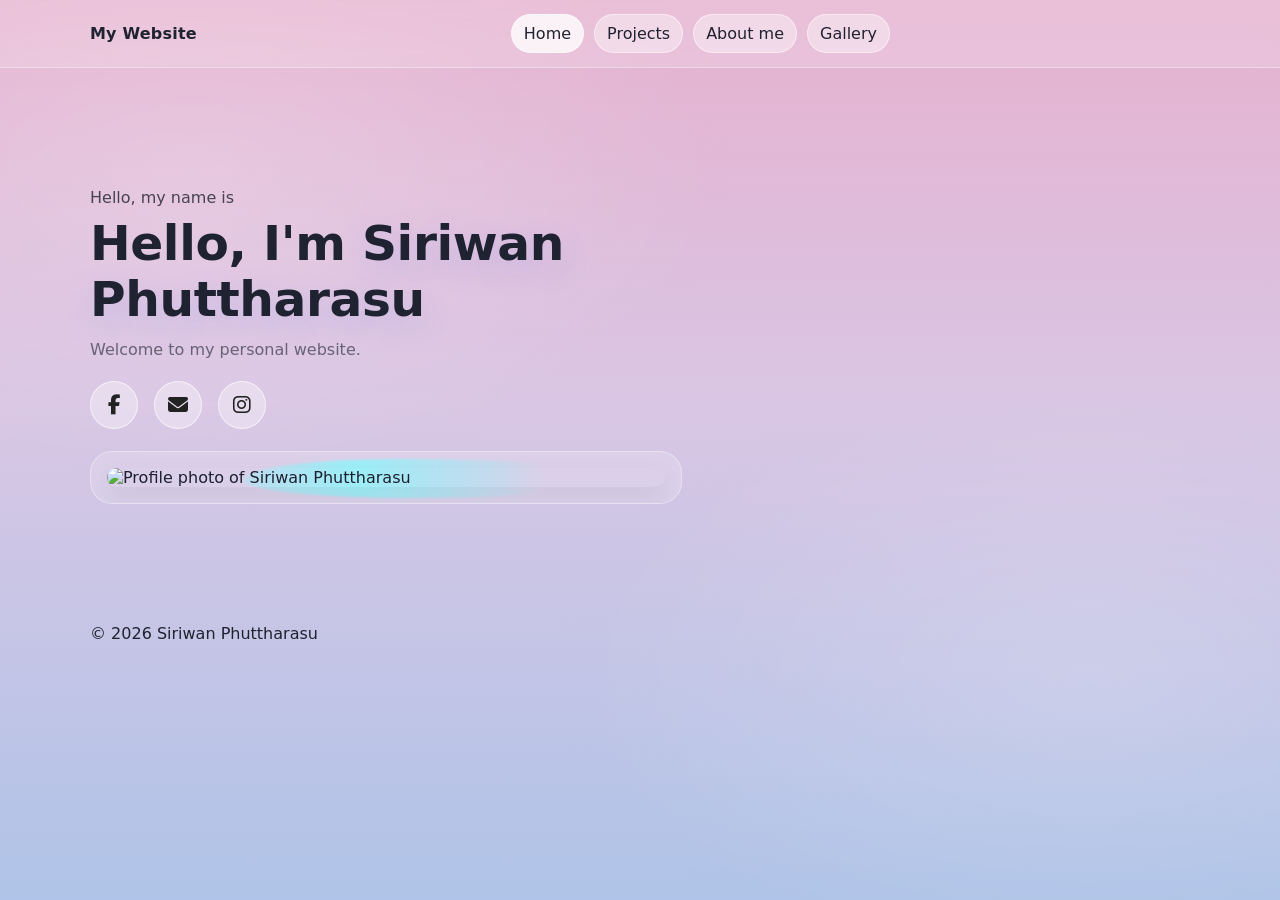
==== index.html @ 66d9b6f2 "Draft website structure" ====
<!doctype html>
<html lang="en">
<head>
  <!--
    หน้าแรก (Homepage) ของโปรเจกต์ Personal Website
    โครงสร้างใช้ Semantic HTML (header / main / section / footer)
    ดีไซน์: โครงแบบ portfolio ในคลิป + มี animation ตอน scroll (Intersection Observer)
  -->
  <meta charset="utf-8" />
  <meta name="viewport" content="width=device-width, initial-scale=1" />

  <title>PastelSite | Home</title>

  <!-- CSS หลัก -->
  <link rel="stylesheet" href="assets/css/main.css" />
  <link rel="stylesheet" href="assets/css/home.css">

  <!-- JS (defer เพื่อไม่บล็อกการโหลดหน้าเว็บ) -->
  <script src="assets/js/app.js" defer></script>
</head>

<body class="theme-1" data-page="home" id="top">

  <!-- HEADER: โลโก้ซ้าย / เมนูกลาง / ปุ่มขวา -->
  <header class="site-header reveal">
    <div class="container header-inner header-portfolio">

      <!-- โลโก้ -->
      <a class="brand" href="index.html">My Website</a>

      <!-- เมนู -->
      <nav class="nav nav-center" aria-label="Primary navigation">
        <a class="nav-link is-active" href="index.html">Home</a>
        <a class="nav-link" href="projects.html">Projects</a>
        <a class="nav-link" href="cv.html">About me</a>
        <a class="nav-link" href="gallery.html">Gallery</a>
      </nav>

<link rel="stylesheet"
      href="https://cdnjs.cloudflare.com/ajax/libs/font-awesome/6.5.1/css/all.min.css"
      integrity="sha512-..."
      crossorigin="anonymous"
      referrerpolicy="no-referrer" />
    </div>
  </header>

  <!-- MAIN -->
  <main id="content" class="container">

    <!-- HERO: ซ้ายข้อความ/ปุ่ม / ขวารูป+blob -->
    <section class="hero hero-portfolio">
      <div class="hero-grid">

        <!-- ซ้าย: คงข้อมูลเดิม -->
        <div class="hero-left reveal-left">
          <p class="hero-kicker">Hello, my name is</p>

          <h1 class="hero-title">
            Hello, I'm <span class="hero-accent">Siriwan Phuttharasu</span>
          </h1>

          <p class="hero-subtitle">
            Welcome to my personal website.
          </p>

         <!-- Social Icons -->
<div class="social-row" aria-label="Social links">

  <a class="social-btn"
     href="https://facebook.com/yourprofile"
     target="_blank"
     aria-label="Facebook">
     <i class="fa-brands fa-facebook-f"></i>
  </a>

  <a class="social-btn"
     href="mailto:your@email.com"
     aria-label="Email">
     <i class="fa-solid fa-envelope"></i>
  </a>

  <a class="social-btn"
     href="https://instagram.com/yourprofile"
     target="_blank"
     aria-label="Instagram">
     <i class="fa-brands fa-instagram"></i>
  </a>

</div>

        <!-- ขวา: รูป + blob -->
        <div class="hero-right reveal-right">
          <div class="photo-wrap">
            <div class="blob" aria-hidden="true"></div>

            <img
              class="photo"
              src="assets/images/profile.webp"
              alt="Profile photo of Siriwan Phuttharasu"
              loading="lazy"
            />
          </div>
        </div>

      </div>
    </section>
 
  <!-- FOOTER -->
  <footer class="site-footer reveal">
    <div class="container footer-inner">
      <p>© <span id="year"></span> Siriwan Phuttharasu</p>
    </div>
  </footer>

</body>
</html>
---- assets/css/main.css ----
/* main.css = ของกลางทุกหน้า (layout + components + animation) */

:root{
  --g1: linear-gradient(180deg, #E6B1CF 0%, #D9C6E4 45%, #AFC4E8 100%);
  --g2: linear-gradient(180deg, #AFC4E8 0%, #D9C6E4 50%, #E6B1CF 100%);
  --g3: linear-gradient(180deg, #E8B6AD 0%, #C9B6E5 100%);
  --g4: linear-gradient(180deg, #E6B1CF 0%, #E9B7A6 100%);

  --text: #1f2230;
  --muted: rgba(31,34,48,0.72);

  --card: rgba(255,255,255,0.55);
  --stroke: rgba(255,255,255,0.55);

  --accent: #5a7cff;
  --accent2: #ff6fb1;

  --radius: 18px;
  --shadow: 0 18px 45px rgba(20, 20, 30, 0.10);
  --shadow-soft: 0 10px 25px rgba(20, 20, 30, 0.08);

  --ease: cubic-bezier(.2,.8,.2,1);
  --speed: 220ms;
}

/* background per page */
body.theme-1 { background: var(--g1); }
body.theme-2 { background: var(--g2); }
body.theme-3 { background: var(--g3); }
body.theme-4 { background: var(--g4); }

*{ box-sizing:border-box; }
html,body{ height:100%; }

body{
  margin:0;
  font-family: system-ui, -apple-system, "Segoe UI", Roboto, Arial, sans-serif;
  color: var(--text);
  min-height:100vh;
  background-size:cover;
  background-attachment:fixed;
  background-repeat:no-repeat;
  position: relative;
  overflow-x:hidden;
}

/* overlay ให้พื้นหลังนุ่ม */
body::before{
  content:"";
  position: fixed;
  inset: 0;
  pointer-events: none;
  background:
    radial-gradient(900px 500px at 15% 20%, rgba(255,255,255,0.22), transparent 60%),
    radial-gradient(900px 500px at 85% 75%, rgba(255,255,255,0.16), transparent 60%);
  z-index: -1;
}

.container{
  width:min(1100px, 92vw);
  margin: 0 auto;
}

/* header/nav */
.site-header{
  position: sticky;
  top: 0;
  z-index: 50;
  background: rgba(255,255,255,0.18);
  border-bottom: 1px solid rgba(255,255,255,0.35);
  backdrop-filter: blur(10px);
}

.header-inner{
  display:flex;
  justify-content: space-between;
  align-items:center;
  gap: 12px;
  padding: 14px 0;
  flex-wrap: wrap;
}

.brand{
  font-weight: 900;
  text-decoration:none;
  color: var(--text);
  letter-spacing: .2px;
}

.nav{
  display:flex;
  gap: 10px;
  flex-wrap: wrap;
  justify-content:center;
}

.nav-link{
  text-decoration:none;
  color: var(--text);
  padding: 9px 12px;
  background: rgba(255,255,255,0.40);
  border: 1px solid rgba(255,255,255,0.45);
  border-radius: 999px;
  transition: transform var(--speed) var(--ease),
              background var(--speed) var(--ease),
              box-shadow var(--speed) var(--ease);
}
.nav-link:hover{
  transform: translateY(-2px);
  background: rgba(255,255,255,0.62);
  box-shadow: var(--shadow-soft);
}
.nav-link.is-active{ background: rgba(255,255,255,0.78); }

.nav-toggle{
  display:none;
  border: 1px solid rgba(255,255,255,0.55);
  background: rgba(255,255,255,0.45);
  border-radius: 12px;
  padding: 8px 10px;
  cursor:pointer;
}

/* buttons */
.btn-row{
  display:flex;
  gap: 10px;
  flex-wrap: wrap;
}

.btn{
  display:inline-flex;
  align-items:center;
  justify-content:center;
  padding: 11px 16px;
  border-radius: 999px;
  border: 1px solid rgba(255,255,255,0.55);
  text-decoration:none;
  font-weight: 800;
  color: var(--text);
  background: rgba(255,255,255,0.55);
  transition: transform var(--speed) var(--ease),
              box-shadow var(--speed) var(--ease),
              background var(--speed) var(--ease);
}
.btn:hover{
  transform: translateY(-2px);
  box-shadow: 0 16px 35px rgba(90,124,255,0.18);
  background: rgba(255,255,255,0.72);
}
.btn-primary{
  color:#fff;
  border: 1px solid rgba(90,124,255,0.45);
  background: linear-gradient(135deg, rgba(90,124,255,0.92), rgba(255,111,177,0.85));
  box-shadow: 0 14px 35px rgba(90,124,255,0.22);
}
.btn-ghost{
  background: transparent;
  border: 1px solid rgba(255,255,255,0.85);
}

/* cards/grid */
.card{
  padding: clamp(14px, 2.2vw, 20px);
  background: var(--card);
  border: 1px solid var(--stroke);
  border-radius: var(--radius);
  margin: 15px 0;
  box-shadow: var(--shadow);
}
.card:hover{
  transform: translateY(-3px);
  transition: transform var(--speed) var(--ease);
}

.grid{ display:grid; gap: 15px; }

.cards{
  grid-template-columns: repeat(auto-fit, minmax(220px, 1fr));
}

/* images */
img{
  max-width: 100%;
  height: auto;
  border-radius: calc(var(--radius) - 4px);
  box-shadow: var(--shadow-soft);
  filter: saturate(1.05) contrast(1.02);
}

/* Scroll reveal (IntersectionObserver) */
.reveal, .reveal-left, .reveal-right{
  opacity: 0;
  will-change: transform, opacity;
  transition: opacity 800ms var(--ease),
              transform 800ms var(--ease);
  transition-delay: var(--delay, 0ms);
}
.reveal{ transform: translateY(22px); }
.reveal-left{ transform: translateX(-44px); }
.reveal-right{ transform: translateX(44px); }

.reveal.is-visible,
.reveal-left.is-visible,
.reveal-right.is-visible{
  opacity: 1;
  transform: translate(0,0);
}

/* responsive */
@media (max-width: 900px){
  .nav-toggle{ display:inline-flex; }
  .nav{ display:none; }
  body.nav-open .nav{
    display:flex;
    width:100%;
    padding: 10px 0;
  }
}

@media (prefers-reduced-motion: reduce){
  *{ animation:none !important; transition:none !important; }
  .reveal,.reveal-left,.reveal-right{ opacity:1 !important; transform:none !important; }
}
---- assets/css/home.css ----
/* home.css = เฉพาะหน้า Home (hero + blob + social) */

.header-portfolio{ gap: 14px; }
.nav-center{ flex: 1; justify-content: center; }

.btn-follow{
  background: rgba(255,255,255,0.45);
  border: 1px solid rgba(255,255,255,0.55);
}

/* hero layout */
.hero-portfolio{ padding: 26px 0 10px; }

.hero-grid{
  display: grid;
  grid-template-columns: 1.1fr 0.9fr;
  gap: 24px;
  align-items: center;
  min-height: 56vh;
}

.hero-kicker{ margin: 0 0 8px; opacity: .8; }
.hero-title{
  margin: 0 0 10px;
  font-size: clamp(2rem, 3.8vw, 3.2rem);
  letter-spacing: -0.4px;
}
.hero-accent{
  font-weight: 900;
  text-shadow: 0 10px 30px rgba(90,124,255,0.18);
}
.hero-subtitle{
  margin: 0 0 14px;
  line-height: 1.6;
  opacity: .85;
  color: var(--muted);
}

/* social */
.social-row{ display:flex; gap: 16px; margin: 18px 0 22px; }

.social-btn{
  width: 48px;
  height: 48px;
  display: grid;
  place-items: center;
  border-radius: 50%;
  font-size: 20px;
  color: #222;
  text-decoration: none;

  background: rgba(255,255,255,0.35);
  border: 1px solid rgba(255,255,255,0.60);
  backdrop-filter: blur(10px);

  transition: transform 420ms var(--ease),
              box-shadow 420ms var(--ease),
              background 420ms var(--ease),
              color 420ms var(--ease);

  animation: floatIcon 2.8s ease-in-out infinite;
}
.social-btn:nth-child(2){ animation-delay: .35s; }
.social-btn:nth-child(3){ animation-delay: .7s; }

.social-btn:hover{
  transform: translateY(-10px) scale(1.18) rotate(6deg);
  box-shadow: 0 14px 30px rgba(0,0,0,0.22);
}

.social-btn.fb:hover{ background:#1877f2; color:#fff; box-shadow:0 0 26px rgba(24,119,242,0.55); }
.social-btn.mail:hover{ background:#ff6b6b; color:#fff; box-shadow:0 0 26px rgba(255,107,107,0.55); }
.social-btn.ig:hover{ background:#e1306c; color:#fff; box-shadow:0 0 26px rgba(225,48,108,0.55); }

@keyframes floatIcon{
  0%{ transform: translateY(0); }
  50%{ transform: translateY(-10px); }
  100%{ transform: translateY(0); }
}

/* photo + blob */
.photo-wrap{
  position: relative;
  border-radius: 22px;
  padding: 16px;
  background: rgba(255,255,255,0.18);
  border: 1px solid rgba(255,255,255,0.35);
  overflow: hidden;
}

.blob{
  position: absolute;
  inset: 14% 10% 10% 26%;
  border-radius: 40% 60% 55% 45% / 55% 45% 55% 45%;
  background: radial-gradient(circle at 30% 30%,
    rgba(120, 255, 255, 0.65),
    rgba(120, 255, 255, 0.18) 55%,
    transparent 70%);
  filter: blur(1px);
  animation: blobMove 6s ease-in-out infinite;
}

@keyframes blobMove{
  0%,100%{ transform: translate(0,0) scale(1); }
  50%{ transform: translate(-10px, 8px) scale(1.06); }
}

.photo{
  position: relative;
  z-index: 2;
  width: 100%;
  height: auto;
  border-radius: 18px;
  display: block;
}

/* responsive */
@media (max-width: 900px){
  .hero-grid{
    grid-template-columns: 1fr;
    min-height: auto;
  }
}
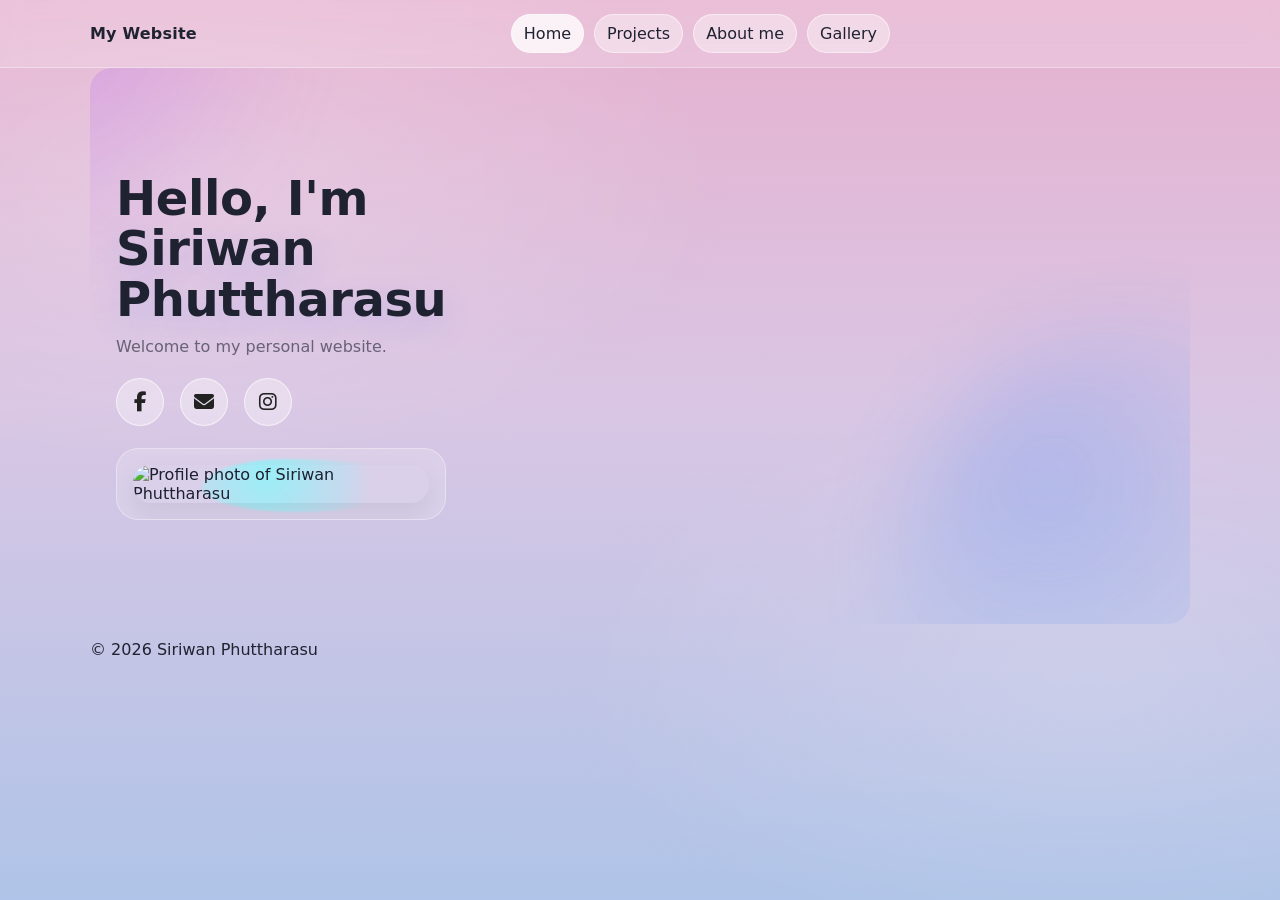
==== commit c4a06b77: "add project.html" ====
--- a/index.html
+++ b/index.html
@@ -53,7 +53,6 @@
 
         <!-- ซ้าย: คงข้อมูลเดิม -->
         <div class="hero-left reveal-left">
-          <p class="hero-kicker">Hello, my name is</p>
 
           <h1 class="hero-title">
             Hello, I'm <span class="hero-accent">Siriwan Phuttharasu</span>
--- a/assets/css/home.css
+++ b/assets/css/home.css
@@ -120,4 +120,131 @@
     grid-template-columns: 1fr;
     min-height: auto;
   }
-}+}
+
+/* ===== HERO (Home) ===== */
+.hero{
+  position: relative;
+  display: grid;
+  grid-template-columns: 1.1fr .9fr;
+  gap: 24px;
+  align-items: center;
+  padding: 26px;
+  border-radius: 22px;
+  overflow: hidden;
+}
+
+/* พื้นหลังอลังการนุ่มๆ */
+.hero::before,
+.hero::after{
+  content:"";
+  position:absolute;
+  inset:auto;
+  width: 520px;
+  height: 520px;
+  border-radius: 999px;
+  filter: blur(40px);
+  opacity: .55;
+  z-index: 0;
+}
+.hero::before{
+  left:-220px; top:-220px;
+  background: radial-gradient(circle at 30% 30%, rgba(168,85,247,.55), transparent 55%);
+}
+.hero::after{
+  right:-220px; bottom:-220px;
+  background: radial-gradient(circle at 30% 30%, rgba(59,130,246,.45), transparent 55%);
+}
+
+.hero-content, .hero-media{ position: relative; z-index: 1; }
+
+.hero-kicker{
+  margin:0 0 10px;
+  font-weight: 800;
+  letter-spacing: .12em;
+  text-transform: uppercase;
+  opacity: .75;
+  font-size: .85rem;
+}
+
+.hero-title{
+  margin:0 0 10px;
+  font-size: clamp(2rem, 4.2vw, 3rem);
+  line-height: 1.05;
+}
+
+.grad-text{
+  background: linear-gradient(90deg, rgba(168,85,247,.95), rgba(59,130,246,.95), rgba(236,72,153,.9));
+  -webkit-background-clip: text;
+  background-clip: text;
+  color: transparent;
+}
+
+.hero-subtitle{
+  margin:0 0 16px;
+  max-width: 48ch;
+  opacity: .85;
+}
+
+.hero-actions{
+  display:flex;
+  gap: 10px;
+  flex-wrap: wrap;
+  margin: 14px 0 14px;
+}
+
+.hero-badges{
+  display:flex;
+  gap: 8px;
+  flex-wrap: wrap;
+}
+
+.pill{
+  padding: 6px 10px;
+  border-radius: 999px;
+  border: 1px solid rgba(255,255,255,.35);
+  background: rgba(255,255,255,.22);
+  backdrop-filter: blur(8px);
+  font-weight: 700;
+  font-size: .85rem;
+}
+
+/* รูปฝั่งขวา */
+.hero-media{
+  display: grid;
+  place-items: center;
+  position: relative;
+}
+
+.hero-img{
+  width: min(340px, 80%);
+  aspect-ratio: 1 / 1;
+  object-fit: cover;
+  border-radius: 22px;
+  border: 1px solid rgba(255,255,255,.45);
+  box-shadow: 0 20px 50px rgba(0,0,0,.20);
+  transform: translateZ(0);
+}
+
+/* Glow หลังรูป */
+.hero-glow{
+  position:absolute;
+  width: min(380px, 88%);
+  height: min(380px, 88%);
+  border-radius: 26px;
+  background: radial-gradient(circle at 30% 20%, rgba(236,72,153,.35), transparent 55%),
+              radial-gradient(circle at 70% 80%, rgba(59,130,246,.35), transparent 55%);
+  filter: blur(18px);
+  z-index: -1;
+}
+
+/* Responsive: จอเล็กให้รูปลงล่าง */
+@media (max-width: 860px){
+  .hero{
+    grid-template-columns: 1fr;
+  }
+  .hero-media{
+    order: 2;
+  }
+}
+
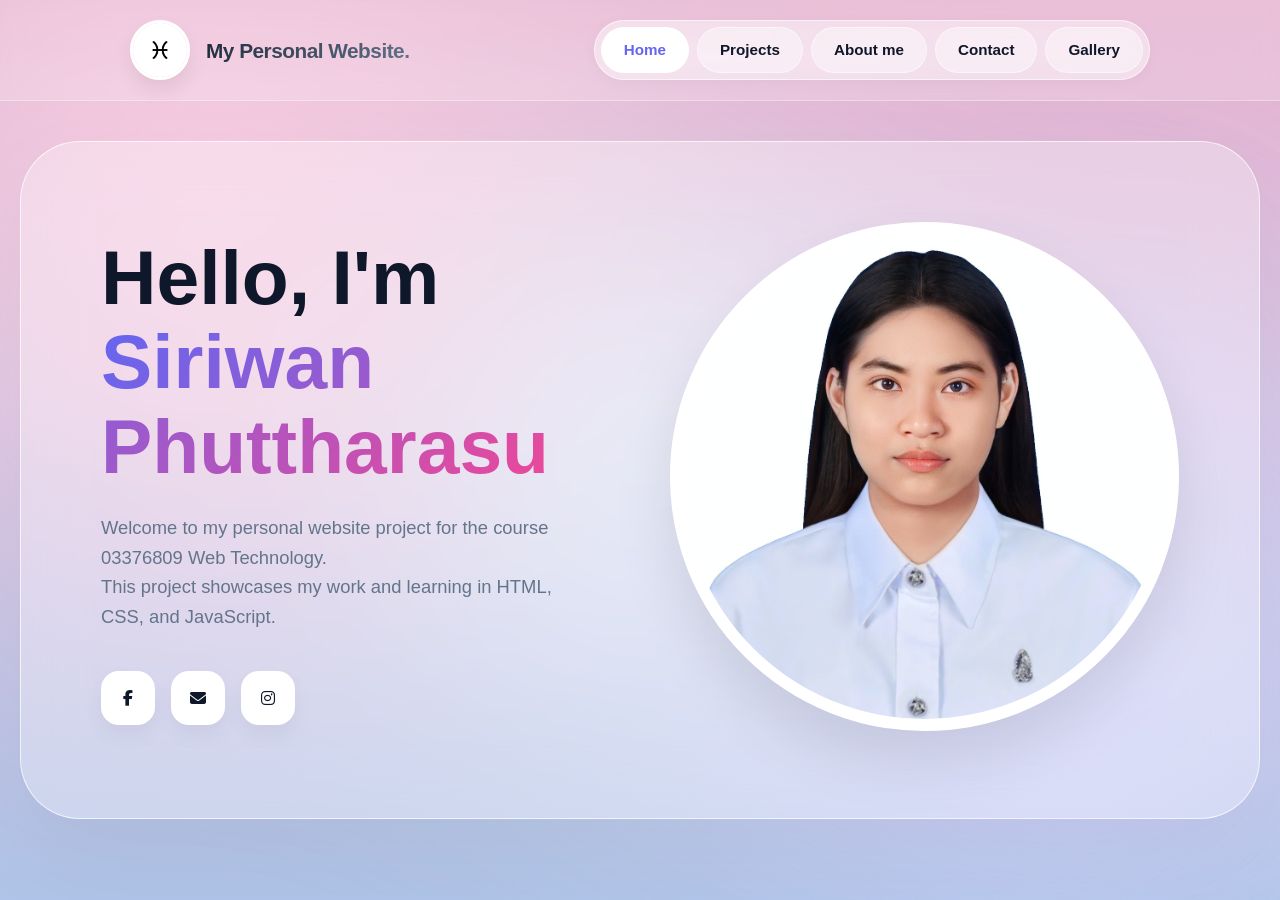
==== commit 601a0f77: "แก้ไขหน้า index" ====
--- a/index.html
+++ b/index.html
@@ -1,115 +1,107 @@
 <!doctype html>
 <html lang="en">
 <head>
-  <!--
-    หน้าแรก (Homepage) ของโปรเจกต์ Personal Website
-    โครงสร้างใช้ Semantic HTML (header / main / section / footer)
-    ดีไซน์: โครงแบบ portfolio ในคลิป + มี animation ตอน scroll (Intersection Observer)
-  -->
   <meta charset="utf-8" />
   <meta name="viewport" content="width=device-width, initial-scale=1" />
+  <title>Siriwan | Portfolio</title>
 
-  <title>PastelSite | Home</title>
+  <link rel="stylesheet" href="assets/css/main.css" />
+  <link rel="stylesheet" href="assets/css/index.css">
+  
+  <link rel="stylesheet" href="https://cdnjs.cloudflare.com/ajax/libs/font-awesome/6.5.1/css/all.min.css" />
 
-  <!-- CSS หลัก -->
-  <link rel="stylesheet" href="assets/css/main.css" />
-  <link rel="stylesheet" href="assets/css/home.css">
-
-  <!-- JS (defer เพื่อไม่บล็อกการโหลดหน้าเว็บ) -->
   <script src="assets/js/app.js" defer></script>
 </head>
 
 <body class="theme-1" data-page="home" id="top">
 
-  <!-- HEADER: โลโก้ซ้าย / เมนูกลาง / ปุ่มขวา -->
-  <header class="site-header reveal">
-    <div class="container header-inner header-portfolio">
+  <header class="site-header">
+    <div class="container header-inner">
+      <a class="brand-group" href="index.html">
+        <img src="assets\images\pisces-sign.png" alt="Logo" class="brand-logo">
+        <span class="brand-text">My Personal Website.</span>
+      </a>
 
-      <!-- โลโก้ -->
-      <a class="brand" href="index.html">My Website</a>
+      <button class="menu-toggle" id="menu-toggle">
+        <i class="fa-solid fa-bars"></i>
+      </button>
 
-      <!-- เมนู -->
-      <nav class="nav nav-center" aria-label="Primary navigation">
-        <a class="nav-link is-active" href="index.html">Home</a>
-        <a class="nav-link" href="projects.html">Projects</a>
-        <a class="nav-link" href="cv.html">About me</a>
-        <a class="nav-link" href="gallery.html">Gallery</a>
+      <nav class="nav" id="main-nav">
+        <a class="nav-link nav-item is-active" href="index.html">Home</a>
+        <a class="nav-link nav-item" href="projects.html">Projects</a>
+        <a class="nav-link nav-item" href="cv.html">About me</a>
+        <a class="nav-link nav-item" href="contact.html">Contact</a>
+        <a class="nav-link nav-item" href="gallery.html">Gallery</a>
       </nav>
-
-<link rel="stylesheet"
-      href="https://cdnjs.cloudflare.com/ajax/libs/font-awesome/6.5.1/css/all.min.css"
-      integrity="sha512-..."
-      crossorigin="anonymous"
-      referrerpolicy="no-referrer" />
     </div>
   </header>
 
-  <!-- MAIN -->
-  <main id="content" class="container">
+  <script>
+  const menuToggle = document.getElementById('menu-toggle');
+  const mainNav = document.getElementById('main-nav');
 
-    <!-- HERO: ซ้ายข้อความ/ปุ่ม / ขวารูป+blob -->
-    <section class="hero hero-portfolio">
-      <div class="hero-grid">
+  menuToggle.addEventListener('click', (e) => {
+    e.stopPropagation();
+    mainNav.classList.toggle('active');
+    
+    // สลับไอคอนระหว่างขีดกับกากบาท
+    const icon = menuToggle.querySelector('i');
+    icon.classList.toggle('fa-bars');
+    icon.classList.toggle('fa-xmark');
+  });
 
-        <!-- ซ้าย: คงข้อมูลเดิม -->
-        <div class="hero-left reveal-left">
+  // คลิกที่อื่นเพื่อปิดเมนูอัตโนมัติ
+  document.addEventListener('click', () => {
+    mainNav.classList.remove('active');
+    const icon = menuToggle.querySelector('i');
+    if(icon) {
+      icon.classList.add('fa-bars');
+      icon.classList.remove('fa-xmark');
+    }
+  });
+</script>
 
-          <h1 class="hero-title">
-            Hello, I'm <span class="hero-accent">Siriwan Phuttharasu</span>
-          </h1>
+  <main id="content">
+    <section class="hero-section">
+      <div class="static-bg"></div>
 
-          <p class="hero-subtitle">
-            Welcome to my personal website.
-          </p>
+      <div class="hero-glass-container">
+        
+        <div class="hero-content">
+          <div class="reveal-wrapper">
+          </div>
+          
+          <div class="reveal-wrapper">
+            <h1 class="hero-title">
+              Hello, I'm <br>
+              <span class="grad-text">Siriwan Phuttharasu</span>
+            </h1>
+          </div>
 
-         <!-- Social Icons -->
-<div class="social-row" aria-label="Social links">
+          <div class="reveal-wrapper">
+            <p class="hero-subtitle">
+            Welcome to my personal website project for the course 03376809 Web Technology.<br>
+            This project showcases my work and learning in HTML, CSS, and JavaScript.
+            </p>
+          </div>
 
-  <a class="social-btn"
-     href="https://facebook.com/yourprofile"
-     target="_blank"
-     aria-label="Facebook">
-     <i class="fa-brands fa-facebook-f"></i>
-  </a>
+          <div class="hero-actions">
+            <div class="social-row">
+              <a href="contact.html" class="social-btn"><i class="fa-brands fa-facebook-f"></i></a>
+              <a href="contact.html" class="social-btn"><i class="fa-solid fa-envelope"></i></a>
+              <a href="contact.html" class="social-btn"><i class="fa-brands fa-instagram"></i></a>
+            </div>
+          </div>
+        </div>
 
-  <a class="social-btn"
-     href="mailto:your@email.com"
-     aria-label="Email">
-     <i class="fa-solid fa-envelope"></i>
-  </a>
-
-  <a class="social-btn"
-     href="https://instagram.com/yourprofile"
-     target="_blank"
-     aria-label="Instagram">
-     <i class="fa-brands fa-instagram"></i>
-  </a>
-
-</div>
-
-        <!-- ขวา: รูป + blob -->
-        <div class="hero-right reveal-right">
-          <div class="photo-wrap">
-            <div class="blob" aria-hidden="true"></div>
-
-            <img
-              class="photo"
-              src="assets/images/profile.webp"
-              alt="Profile photo of Siriwan Phuttharasu"
-              loading="lazy"
-            />
-          </div>
+        <div class="hero-media">
+          <div class="image-stack">
+            <img src="assets\images\59EAC357-EA82-464A-8E9E-54AF8A7E2A20.jpg" alt="Siriwan" class="hero-img-static">
         </div>
 
       </div>
     </section>
- 
-  <!-- FOOTER -->
-  <footer class="site-footer reveal">
-    <div class="container footer-inner">
-      <p>© <span id="year"></span> Siriwan Phuttharasu</p>
-    </div>
-  </footer>
+  </main>
 
 </body>
 </html>
--- a/assets/css/index.css
+++ b/assets/css/index.css
@@ -0,0 +1,301 @@
+/* ========================================
+   MAIN STYLES - Cloud Glassmorphism Portfolio
+   ======================================== */
+
+:root {
+  --p1: #ffcfe2; /* ชมพูพาสเทล */
+  --p2: #d1d1ff; /* ม่วงฟ้าพาสเทล */
+  --p3: #e2f9ff; /* ฟ้าพาสเทล */
+  --text-dark: #0f172a;
+  --text-muted: #64748b;
+  --primary-grad: linear-gradient(135deg, #6366f1 0%, #ec4899 100%);
+  --ease-out: cubic-bezier(0.16, 1, 0.3, 1);
+  --ease-nav: cubic-bezier(0.22, 1, 0.36, 1);
+}
+
+* {
+  margin: 0;
+  padding: 0;
+  box-sizing: border-box;
+}
+
+body {
+  font-family: 'Plus Jakarta Sans', sans-serif;
+  color: var(--text-dark);
+  background-color: #f8fafc;
+  overflow-x: hidden;
+  line-height: 1.6;
+}
+
+/* 1. STATIC BACKGROUND */
+.static-bg {
+  position: fixed;
+  inset: 0;
+  background: 
+    radial-gradient(circle at 15% 25%, var(--p1) 0%, transparent 40%),
+    radial-gradient(circle at 85% 75%, var(--p2) 0%, transparent 40%),
+    radial-gradient(circle at 50% 50%, var(--p3) 0%, transparent 50%);
+  filter: blur(100px);
+  z-index: -1;
+  opacity: 0.8;
+}
+
+/* 2. SITE HEADER & NAVIGATION */
+.site-header {
+  position: fixed;
+  top: 0;
+  left: 0;
+  width: 100%;
+  z-index: 100;
+  padding: 20px 0;
+}
+
+.header-inner {
+  max-width: 1300px;
+  margin: 0 auto;
+  display: flex;
+  justify-content: space-between;
+  align-items: center;
+  padding: 0 40px;
+}
+
+.brand-group {
+  display: flex;
+  align-items: center;
+  gap: 16px;
+  text-decoration: none;
+}
+
+.brand-logo {
+  height: 60px;
+  width: 60px;
+  object-fit: cover;
+  border-radius: 50%;
+  border: 3px solid #fff;
+  box-shadow: 0 10px 20px rgba(0, 0, 0, 0.08);
+  transition: transform 0.4s var(--ease-out);
+}
+
+.brand-group:hover .brand-logo {
+  transform: scale(1.1) rotate(5deg);
+}
+
+.brand-text {
+  font-size: 1.3rem;
+  font-weight: 800;
+  letter-spacing: -0.5px;
+  color: var(--text-dark);
+  text-decoration: none;
+  background: linear-gradient(135deg, #1e293b 0%, #64748b 100%);
+  -webkit-background-clip: text;
+  -webkit-text-fill-color: transparent;
+}
+
+/* NAVIGATION (Desktop) */
+.menu-toggle {
+  display: none;
+  background: rgba(255, 255, 255, 0.5);
+  border: 1px solid rgba(255, 255, 255, 0.7);
+  padding: 10px 15px;
+  border-radius: 12px;
+  cursor: pointer;
+  font-size: 1.2rem;
+  color: var(--text-dark);
+  backdrop-filter: blur(10px);
+  z-index: 1001;
+}
+
+.nav {
+  display: flex;
+  gap: 8px;
+  background: rgba(255, 255, 255, 0.4);
+  padding: 6px;
+  border-radius: 100px;
+  backdrop-filter: blur(15px);
+  border: 1px solid rgba(255, 255, 255, 0.6);
+  box-shadow: 0 4px 15px rgba(0, 0, 0, 0.03);
+}
+
+/* Nav Item Animation */
+@keyframes navSlideIn {
+  from { opacity: 0; transform: translateY(-10px); filter: blur(5px); }
+  to { opacity: 1; transform: translateY(0); filter: blur(0); }
+}
+
+.nav-item {
+  opacity: 0;
+  padding: 10px 22px;
+  border-radius: 100px;
+  text-decoration: none;
+  font-weight: 600;
+  font-size: 0.95rem;
+  color: var(--text-dark);
+  transition: all 0.3s var(--ease-nav);
+  animation: navSlideIn 0.8s var(--ease-nav) forwards;
+}
+
+.nav-item:nth-child(1) { animation-delay: 0.2s; }
+.nav-item:nth-child(2) { animation-delay: 0.3s; }
+.nav-item:nth-child(3) { animation-delay: 0.4s; }
+.nav-item:nth-child(4) { animation-delay: 0.5s; }
+
+.nav-item:hover, .nav-item.is-active {
+  background: #fff;
+  color: #6366f1;
+}
+
+/* NAVIGATION (Mobile/Tablet) */
+@media (max-width: 992px) {
+  .menu-toggle { display: block; }
+  .nav {
+    display: none;
+    position: absolute;
+    top: 90px;
+    right: 40px;
+    flex-direction: column;
+    background: rgba(255, 255, 255, 0.8);
+    backdrop-filter: blur(20px);
+    padding: 20px;
+    border-radius: 25px;
+    box-shadow: 0 20px 40px rgba(0,0,0,0.1);
+    width: 200px;
+    gap: 10px;
+    z-index: 1000;
+  }
+  .nav-item { animation: none; opacity: 1; text-align: center; } /* ปิดแอนิเมชันสไลด์ในจอเล็กเพื่อให้กดแล้วโผล่ทันที */
+  .nav.active {
+    display: flex;
+    animation: fadeIn 0.3s ease forwards;
+  }
+}
+
+@keyframes fadeIn {
+  from { opacity: 0; transform: translateY(-10px); }
+  to { opacity: 1; transform: translateY(0); }
+}
+
+/* 3. HERO SECTION */
+.hero-section {
+  min-height: 100vh;
+  display: flex;
+  align-items: center;
+  justify-content: center;
+  padding: 120px 20px 60px;
+}
+
+.hero-glass-container {
+  position: relative;
+  z-index: 2;
+  max-width: 1300px;
+  width: 100%;
+  display: grid;
+  grid-template-columns: 1fr 1fr;
+  align-items: center;
+  gap: 60px;
+  padding: 80px;
+  background: rgba(255, 255, 255, 0.3);
+  backdrop-filter: blur(30px);
+  border: 1px solid rgba(255, 255, 255, 0.7);
+  border-radius: 60px;
+  box-shadow: 0 40px 100px rgba(0, 0, 0, 0.05);
+}
+
+/* 4. HERO CONTENT & ANIMATIONS */
+@keyframes slideInOnce {
+  to { opacity: 1; transform: translateX(0); }
+}
+
+.hero-title {
+  opacity: 0;
+  transform: translateX(-80px);
+  animation: slideInOnce 1.2s var(--ease-out) forwards 0.8s;
+  font-size: clamp(3rem, 6vw, 4.8rem);
+  font-weight: 900;
+  line-height: 1.1;
+  margin-bottom: 25px;
+}
+
+.grad-text {
+  background: var(--primary-grad);
+  -webkit-background-clip: text;
+  background-clip: text;
+  color: transparent;
+}
+
+.hero-subtitle {
+  opacity: 0;
+  transform: translateX(-80px);
+  animation: slideInOnce 1.2s var(--ease-out) forwards 1.1s;
+  font-size: 1.15rem;
+  color: var(--text-muted);
+  max-width: 480px;
+  margin-bottom: 40px;
+}
+
+.social-row {
+  display: flex;
+  gap: 16px;
+  opacity: 0;
+  transform: translateX(-80px);
+  animation: slideInOnce 1.2s var(--ease-out) forwards 1.4s;
+}
+
+/* 5. HERO MEDIA (วงกลม-อยู่นิ่งพร้อม Animation ขยาย) */
+@keyframes zoomOutOnce {
+  to { opacity: 1; transform: scale(1); }
+}
+
+.hero-media {
+  display: flex;
+  justify-content: center;
+}
+
+.hero-img-static {
+  width: 100%;
+  max-width: 550px;
+  aspect-ratio: 1/1;
+  object-fit: cover;
+  border-radius: 50%; /* วงกลมสมบูรณ์ */
+  border: 12px solid #fff;
+  box-shadow: 0 30px 60px rgba(0, 0, 0, 0.1);
+  background: #fff;
+  
+  /* Animation ขยายตอนเปิดเว็บ */
+  opacity: 0;
+  transform: scale(0.9);
+  animation: zoomOutOnce 1.5s var(--ease-out) forwards 0.5s;
+}
+
+/* 6. SOCIAL BUTTONS STYLING */
+.social-btn {
+  width: 54px;
+  height: 54px;
+  background: #fff;
+  border-radius: 18px;
+  display: grid;
+  place-items: center;
+  color: var(--text-dark);
+  text-decoration: none;
+  box-shadow: 0 10px 20px rgba(0, 0, 0, 0.05);
+  transition: 0.4s var(--ease-out);
+}
+
+.social-btn:hover {
+  transform: translateY(-5px);
+  background: var(--text-dark);
+  color: #fff;
+}
+
+/* 7. RESPONSIVE HERO */
+@media (max-width: 1024px) {
+  .hero-glass-container {
+    grid-template-columns: 1fr;
+    padding: 60px 40px;
+    text-align: center;
+    gap: 40px;
+  }
+  .hero-media { order: -1; }
+  .hero-img-static { max-width: 350px; }
+  .social-row { justify-content: center; }
+  .hero-subtitle { margin: 0 auto 30px; }
+}
